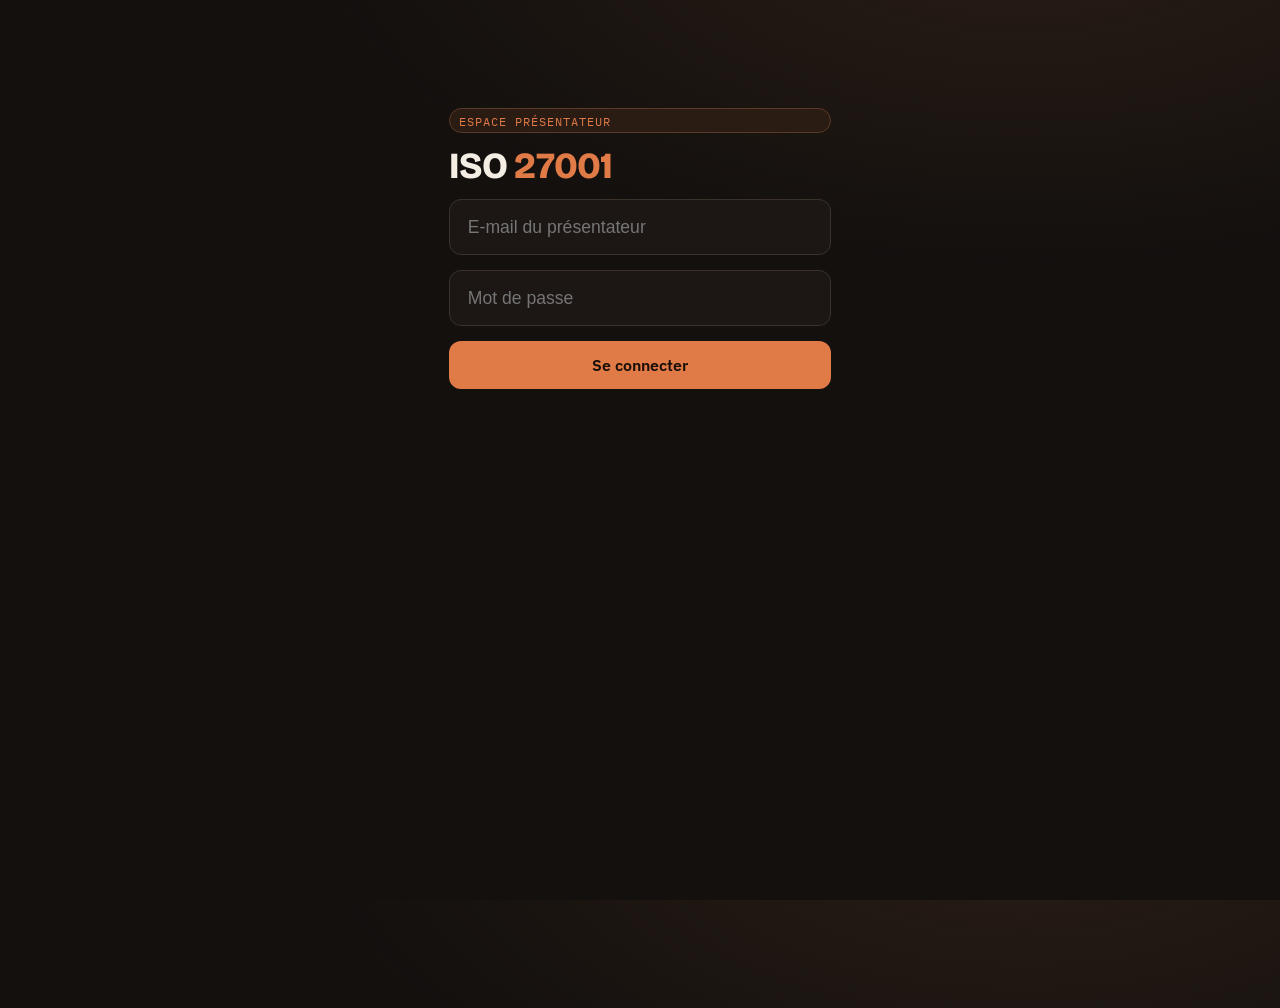
==== admin.html @ 8dc8e457 "Add files via upload" ====
<!DOCTYPE html>
<html lang="fr">
<head>
  <meta charset="utf-8">
  <meta name="viewport" content="width=device-width, initial-scale=1">
  <meta name="robots" content="noindex">
  <title>ISO 27001 · Présentateur</title>
  <link rel="preconnect" href="https://fonts.googleapis.com">
  <link rel="preconnect" href="https://fonts.gstatic.com" crossorigin>
  <link href="https://fonts.googleapis.com/css2?family=Bricolage+Grotesque:opsz,wght@12..96,700;12..96,800&family=IBM+Plex+Mono:wght@500;600&family=IBM+Plex+Sans:wght@400;600&display=swap" rel="stylesheet">
  <link rel="stylesheet" href="css/style.css">
</head>
<body>
  <div id="root"></div>
  <script src="js/vendor/supabase.js"></script>
  <script src="js/vendor/qrcode.js"></script>
  <script src="config.js"></script>
  <script src="js/backend.js"></script>
  <script src="js/admin.js"></script>
</body>
</html>
---- css/style.css ----
/* ISO 27001 — Le défi Maersk
   Palette chaude (terre cuite, ocre, sauge, prune) sur noir chaud. */
:root {
  --bg: #13100e;
  --bg-2: #1c1714;
  --surface: #241e1a;
  --surface-2: #2e2621;
  --line: #3a312b;
  --text: #f4ede4;
  --muted: #a89a8c;
  --accent: #e07a47;
  --gold: #e8b24a;
  --ok: #7fb27a;
  --bad: #e5534b;
  --alert: #d62f2f;
  --c0: #c4532b; --c0-ink: #fff;
  --c1: #d99a2b; --c1-ink: #1d140a;
  --c2: #4f7a4b; --c2-ink: #fff;
  --c3: #7d4370; --c3-ink: #fff;
  --radius: 14px;
  --font: 'IBM Plex Sans', system-ui, -apple-system, 'Segoe UI', sans-serif;
  --display: 'Bricolage Grotesque', 'IBM Plex Sans', system-ui, sans-serif;
  --mono: 'IBM Plex Mono', ui-monospace, monospace;
}
* { box-sizing: border-box; }
html, body { margin: 0; height: 100%; }
body {
  background: radial-gradient(1200px 600px at 80% -10%, #2a1d15 0%, transparent 60%), var(--bg);
  color: var(--text);
  font-family: var(--font);
  -webkit-font-smoothing: antialiased;
}
button { font: inherit; cursor: pointer; }
button:disabled { cursor: default; }
.hidden { display: none !important; }
.mono { font-family: var(--mono); }
.muted { color: var(--muted); }
.tag {
  display: inline-block; font-family: var(--mono); font-size: .78rem; letter-spacing: .08em;
  text-transform: uppercase; color: var(--accent); border: 1px solid #5a3a28;
  padding: .3em .7em; border-radius: 999px; background: #2a1b13;
}
.btn {
  border: 0; border-radius: 12px; padding: .9em 1.4em; font-weight: 600;
  background: var(--accent); color: #1a0f08; transition: transform .08s, filter .15s;
}
.btn:active { transform: scale(.98); }
.btn:hover { filter: brightness(1.08); }
.btn.ghost { background: transparent; color: var(--text); border: 1px solid var(--line); }
.btn.danger { background: var(--bad); color: #fff; }
.input {
  width: 100%; padding: .95em 1em; border-radius: 12px; border: 1px solid var(--line);
  background: var(--bg-2); color: var(--text); font-size: 1.1rem;
}
.input:focus { outline: 2px solid var(--accent); outline-offset: 1px; border-color: transparent; }
.error-msg { color: #ffb4ad; min-height: 1.3em; font-size: .95rem; }

/* ===================== PAGE JOUEUR ===================== */
.player { min-height: 100dvh; display: flex; flex-direction: column; max-width: 560px; margin: 0 auto; }
.p-top {
  display: flex; justify-content: space-between; align-items: center; gap: 1rem;
  padding: .9rem 1.1rem; border-bottom: 1px solid var(--line); font-size: .92rem;
}
.p-top .who { font-weight: 600; overflow: hidden; text-overflow: ellipsis; white-space: nowrap; }
.p-top .score { font-family: var(--mono); color: var(--gold); white-space: nowrap; }
.p-main { flex: 1; display: flex; flex-direction: column; padding: 1.3rem 1.1rem 1.6rem; gap: 1rem; }
.p-center { flex: 1; display: flex; flex-direction: column; justify-content: center; align-items: center; text-align: center; gap: 1rem; }
.brand { font-family: var(--display); font-weight: 800; font-size: 2.3rem; line-height: 1; letter-spacing: -.02em; }
.brand em { font-style: normal; color: var(--accent); }
.p-h1 { font-family: var(--display); font-size: 1.55rem; line-height: 1.15; margin: 0; font-weight: 700; }
.p-body { color: var(--muted); line-height: 1.5; margin: 0; }
.join-form { width: 100%; display: flex; flex-direction: column; gap: .7rem; margin-top: .6rem; }
.pulse-dot { width: 14px; height: 14px; border-radius: 50%; background: var(--accent); animation: pulse 1.4s infinite; }
@keyframes pulse { 0% { box-shadow: 0 0 0 0 rgba(224,122,71,.6); } 100% { box-shadow: 0 0 0 22px rgba(224,122,71,0); } }

.timer-bar { height: 8px; background: var(--surface); border-radius: 99px; overflow: hidden; }
.timer-bar > div { height: 100%; background: var(--gold); transform-origin: left; transition: transform .25s linear; }
.timer-bar.low > div { background: var(--bad); }
.q-meta { display: flex; justify-content: space-between; align-items: center; font-family: var(--mono); font-size: .85rem; color: var(--muted); }
.answers { display: grid; gap: .7rem; }
.ans {
  display: flex; align-items: center; gap: .9rem; text-align: left; width: 100%;
  border: 0; border-radius: var(--radius); padding: 1.05rem 1rem; min-height: 70px;
  font-size: 1.02rem; font-weight: 600; line-height: 1.25;
  box-shadow: inset 0 -4px 0 rgba(0,0,0,.25); transition: transform .08s, opacity .2s;
}
.ans:active { transform: scale(.985); }
.ans .shape { font-size: 1.25rem; width: 1.6rem; text-align: center; flex: none; }
.ans.c0 { background: var(--c0); color: var(--c0-ink); }
.ans.c1 { background: var(--c1); color: var(--c1-ink); }
.ans.c2 { background: var(--c2); color: var(--c2-ink); }
.ans.c3 { background: var(--c3); color: var(--c3-ink); }
.answers.locked .ans:not(.picked) { opacity: .28; }
.answers.locked .ans.picked { outline: 3px solid var(--text); outline-offset: 2px; }

.est-box { background: var(--surface); border-radius: var(--radius); padding: 1.3rem 1.1rem; display: flex; flex-direction: column; gap: 1rem; }
.est-value { font-family: var(--mono); font-size: 3rem; font-weight: 600; text-align: center; color: var(--gold); }
.est-value small { font-size: 1.2rem; color: var(--muted); margin-left: .2em; }
input[type=range] { width: 100%; accent-color: var(--accent); height: 34px; }
.est-steps { display: flex; gap: .5rem; }
.est-steps button { flex: 1; padding: .7em 0; border-radius: 10px; border: 1px solid var(--line); background: var(--bg-2); color: var(--text); font-family: var(--mono); }

.result-badge {
  width: 120px; height: 120px; border-radius: 50%; display: grid; place-items: center;
  font-size: 3.6rem; font-weight: 800; animation: pop .45s cubic-bezier(.2,1.6,.4,1);
}
.result-badge.ok { background: var(--ok); color: #0e1a0d; }
.result-badge.ko { background: var(--bad); color: #fff; }
.result-badge.none { background: var(--surface-2); color: var(--muted); }
@keyframes pop { from { transform: scale(.3); opacity: 0; } to { transform: scale(1); opacity: 1; } }
.gain { font-family: var(--mono); font-size: 2rem; color: var(--gold); font-weight: 600; }
.card { background: var(--surface); border-radius: var(--radius); padding: 1rem 1.1rem; text-align: left; width: 100%; line-height: 1.45; }
.card .lbl { font-family: var(--mono); font-size: .75rem; text-transform: uppercase; letter-spacing: .08em; color: var(--muted); margin-bottom: .3rem; }
.rank-line { display: flex; gap: .7rem; width: 100%; }
.rank-line .card { text-align: center; }
.rank-line .big { font-family: var(--mono); font-size: 1.6rem; font-weight: 600; }

.player.incident { background: repeating-linear-gradient(-45deg, #2a0b0b 0 14px, #200808 14px 28px); }
.alarm { font-family: var(--mono); color: #fff; background: var(--alert); padding: .45em .9em; border-radius: 8px; letter-spacing: .1em; animation: blink 1s steps(2) infinite; }
@keyframes blink { 50% { opacity: .35; } }

/* ===================== PAGE PRÉSENTATEUR ===================== */
.stage { position: fixed; inset: 0; display: flex; flex-direction: column; overflow: hidden; }
.stage-head {
  display: flex; justify-content: space-between; align-items: center;
  padding: 2.2vh 3.5vw 0; min-height: 7vh; font-size: clamp(14px, 1.4vw, 22px);
}
.stage-head .count { font-family: var(--mono); color: var(--muted); }
.stage-body { flex: 1; display: flex; flex-direction: column; padding: 2vh 3.5vw 2vh; min-height: 0; }
.s-title { font-family: var(--display); font-weight: 800; letter-spacing: -.02em; line-height: 1.05; margin: 0; }
.s-xl { font-size: clamp(36px, 5.6vw, 96px); }
.s-l  { font-size: clamp(28px, 3.5vw, 60px); }
.s-text { font-size: clamp(18px, 1.9vw, 32px); line-height: 1.45; color: #d9cfc4; max-width: 70ch; }

/* Lobby */
.lobby { display: grid; grid-template-columns: 1.2fr 1fr; gap: 4vw; align-items: center; height: 100%; }
.lobby .brand { font-size: clamp(48px, 7vw, 120px); }
.lobby .sub { font-size: clamp(18px, 1.8vw, 30px); color: var(--muted); margin-top: 2vh; }
.qr-card { background: #f4ede4; border-radius: 22px; padding: 2.2vw; display: flex; flex-direction: column; align-items: center; gap: 1.2vh; color: #1b1411; }
.qr-card img, .qr-card svg { width: min(30vw, 46vh); height: auto; image-rendering: pixelated; display: block; }
.qr-card .url { font-family: var(--mono); font-size: clamp(14px, 1.4vw, 24px); font-weight: 600; word-break: break-all; text-align: center; }
.big-count { font-family: var(--mono); font-size: clamp(40px, 5vw, 90px); color: var(--gold); font-weight: 600; line-height: 1; margin-top: 4vh; }
.big-count small { display: block; font-family: var(--font); font-size: clamp(14px, 1.3vw, 22px); color: var(--muted); font-weight: 400; margin-top: .4em; }
.names { display: flex; flex-wrap: wrap; gap: .5em; margin-top: 3vh; max-height: 22vh; overflow: hidden; }
.names span { background: var(--surface); border: 1px solid var(--line); padding: .35em .8em; border-radius: 999px; font-size: clamp(13px, 1.1vw, 20px); animation: pop .35s ease-out; }

/* Écrans narratifs */
.show { display: flex; flex-direction: column; justify-content: center; height: 100%; gap: 3.5vh; max-width: 85vw; }
.stage.incident { background: #120404; }
.stage.incident::before {
  content: ''; position: absolute; inset: 0; pointer-events: none;
  background: repeating-linear-gradient(0deg, rgba(255,255,255,.025) 0 2px, transparent 2px 4px);
  animation: scan 6s linear infinite;
}
@keyframes scan { to { background-position: 0 100vh; } }
.stage.incident .s-title { color: #fff; animation: glitch 2.4s infinite; }
.stage.incident .tag { color: #ffb3b3; border-color: #7a1f1f; background: #2b0909; }
@keyframes glitch {
  0%, 92%, 100% { text-shadow: none; transform: none; }
  93% { text-shadow: 4px 0 #ff2a2a, -4px 0 #ffb000; transform: translateX(-3px); }
  95% { text-shadow: -5px 0 #ff2a2a, 3px 0 #ffb000; transform: translateX(4px); }
  97% { text-shadow: 2px 0 #ff2a2a; transform: none; }
}
.flash { position: absolute; inset: 0; background: var(--alert); animation: flash 1.2s ease-out forwards; pointer-events: none; }
@keyframes flash { 0% { opacity: .85; } 100% { opacity: 0; } }
.ticker { position: absolute; left: 0; right: 0; bottom: 9vh; background: var(--alert); color: #fff; font-family: var(--mono); font-size: clamp(14px, 1.4vw, 24px); letter-spacing: .12em; padding: .6em 0; white-space: nowrap; overflow: hidden; }
.ticker span { display: inline-block; padding-left: 100%; animation: tick 14s linear infinite; }
@keyframes tick { to { transform: translateX(-100%); } }

/* Question */
.q-wrap { display: grid; grid-template-columns: 1fr auto; gap: 3vw; align-items: start; }
.q-wrap .s-title { font-size: clamp(26px, 3.2vw, 56px); }
.q-sub { font-size: clamp(16px, 1.6vw, 28px); color: var(--muted); margin-top: 1.5vh; line-height: 1.4; max-width: 60ch; }
.countdown { width: clamp(110px, 10vw, 190px); aspect-ratio: 1; position: relative; display: grid; place-items: center; }
.countdown svg { position: absolute; inset: 0; transform: rotate(-90deg); }
.countdown circle { fill: none; stroke-width: 9; }
.countdown .track { stroke: var(--surface-2); }
.countdown .prog { stroke: var(--gold); stroke-linecap: round; transition: stroke-dashoffset .25s linear, stroke .3s; }
.countdown.low .prog { stroke: var(--bad); }
.countdown .num { font-family: var(--mono); font-size: clamp(36px, 3.6vw, 70px); font-weight: 600; }
.answered-count { text-align: center; font-family: var(--mono); font-size: clamp(14px, 1.3vw, 22px); color: var(--muted); margin-top: 1vh; }
.answered-count b { color: var(--text); font-size: 1.4em; }

.tiles { display: grid; grid-template-columns: 1fr 1fr; gap: 1.6vh 1.4vw; margin-top: auto; padding-top: 3vh; }
.tile {
  position: relative; overflow: hidden; border-radius: 18px; padding: 2.4vh 1.6vw; min-height: 13vh;
  display: flex; align-items: center; gap: 1.2vw; font-size: clamp(18px, 1.9vw, 34px); font-weight: 600; line-height: 1.2;
  box-shadow: inset 0 -6px 0 rgba(0,0,0,.25); transition: opacity .5s, filter .5s, transform .5s;
}
.tile .shape { font-size: 1.2em; flex: none; width: 1.4em; text-align: center; }
.tile .label { position: relative; z-index: 1; flex: 1; }
.tile .shape, .tile .stat { position: relative; z-index: 1; }
.tile .fill { position: absolute; inset: 0; transform-origin: left; transform: scaleX(0); background: rgba(0,0,0,.28); transition: transform 1.1s cubic-bezier(.2,.8,.2,1); }
.tile .stat { font-family: var(--mono); font-size: .9em; opacity: 0; transition: opacity .4s .6s; }
.tile.c0 { background: var(--c0); color: var(--c0-ink); }
.tile.c1 { background: var(--c1); color: var(--c1-ink); }
.tile.c2 { background: var(--c2); color: var(--c2-ink); }
.tile.c3 { background: var(--c3); color: var(--c3-ink); }
.revealed .tile .stat { opacity: 1; }
.revealed .tile.wrong { opacity: .28; filter: saturate(.4); }
.revealed .tile.right { transform: scale(1.02); box-shadow: 0 0 0 4px var(--text), inset 0 -6px 0 rgba(0,0,0,.25); }

.explain {
  margin-top: 2.2vh; background: var(--surface); border-left: 5px solid var(--ok); border-radius: 12px;
  padding: 1.8vh 1.6vw; font-size: clamp(16px, 1.55vw, 27px); line-height: 1.45; animation: rise .5s ease-out;
}
.explain b { color: var(--ok); }
@keyframes rise { from { transform: translateY(14px); opacity: 0; } to { transform: none; opacity: 1; } }
.story { list-style: none; padding: 0; margin: 2vh 0 0; display: flex; flex-direction: column; gap: 1.1vh; }
.story li { font-size: clamp(16px, 1.6vw, 28px); line-height: 1.35; padding-left: 1.6em; position: relative; animation: rise .5s ease-out; }
.story li::before { content: '→'; position: absolute; left: 0; color: var(--accent); }
.story li.punch { font-family: var(--display); font-weight: 800; font-size: clamp(24px, 2.6vw, 46px); color: var(--gold); padding-left: 0; margin-top: 1vh; }
.story li.punch::before { content: none; }

/* Estimation */
.est-stage { margin-top: auto; padding-top: 3vh; }
.est-scale { position: relative; height: 26vh; display: flex; align-items: flex-end; gap: 4px; border-bottom: 2px solid var(--line); }
.est-scale .bar { flex: 1; background: var(--surface-2); border-radius: 6px 6px 0 0; transition: height 1s cubic-bezier(.2,.8,.2,1); height: 0; position: relative; }
.est-scale .bar.hit { background: var(--ok); }
.est-axis { display: flex; justify-content: space-between; font-family: var(--mono); color: var(--muted); font-size: clamp(12px, 1.1vw, 18px); margin-top: .6vh; }
.est-marker { position: absolute; bottom: -2px; top: -4vh; width: 3px; background: var(--gold); }
.est-marker span { position: absolute; top: -.2em; left: 50%; transform: translate(-50%, -100%); font-family: var(--mono); color: var(--gold); white-space: nowrap; font-size: clamp(16px, 1.6vw, 28px); font-weight: 600; }
.est-facts { display: flex; gap: 3vw; margin-top: 2vh; font-size: clamp(16px, 1.5vw, 26px); }
.est-facts b { font-family: var(--mono); color: var(--gold); }
.est-waiting { font-size: clamp(20px, 2.2vw, 38px); color: var(--muted); text-align: center; padding: 6vh 0; border: 2px dashed var(--line); border-radius: 18px; }

/* Classement */
.board { display: flex; flex-direction: column; gap: 1vh; margin-top: 3vh; position: relative; }
.row {
  display: grid; grid-template-columns: 4.5vw 1fr auto auto; gap: 1.5vw; align-items: center;
  background: var(--surface); border-radius: 12px; padding: 1.15vh 1.6vw; font-size: clamp(16px, 1.75vw, 30px);
  transition: transform .8s cubic-bezier(.2,.8,.2,1);
}
.row .rk { font-family: var(--mono); color: var(--muted); }
.row .nm { font-weight: 600; overflow: hidden; text-overflow: ellipsis; white-space: nowrap; }
.row .sc { font-family: var(--mono); color: var(--gold); }
.row .mv { font-family: var(--mono); font-size: .7em; min-width: 3.5em; text-align: right; }
.row .mv.up { color: var(--ok); }
.row .mv.down { color: var(--bad); }
.row:nth-child(1) { background: linear-gradient(90deg, #4a3514, var(--surface) 70%); }
.row:nth-child(1) .rk { color: var(--gold); }

/* Podium */
.podium { display: grid; grid-template-columns: 1fr 1fr 1fr; align-items: end; gap: 2vw; height: 52vh; margin-top: auto; }
.pod { display: flex; flex-direction: column; align-items: center; gap: 1.2vh; opacity: 0; transform: translateY(30px); transition: all .7s cubic-bezier(.2,1.3,.4,1); }
.pod.on { opacity: 1; transform: none; }
.pod .nm { font-family: var(--display); font-weight: 800; font-size: clamp(22px, 2.6vw, 48px); text-align: center; overflow-wrap: anywhere; }
.pod .sc { font-family: var(--mono); color: var(--muted); font-size: clamp(16px, 1.5vw, 26px); }
.pod .block { width: 100%; border-radius: 16px 16px 0 0; display: grid; place-items: center; font-family: var(--display); font-weight: 800; font-size: clamp(40px, 5vw, 96px); color: rgba(0,0,0,.45); }
.pod.p1 .block { height: 30vh; background: var(--gold); }
.pod.p2 .block { height: 21vh; background: #c9bfb4; }
.pod.p3 .block { height: 14vh; background: #b5734a; }
#confetti { position: absolute; inset: 0; pointer-events: none; }

/* Barre de contrôle */
.controls {
  display: flex; align-items: center; gap: .6rem; padding: .7rem 1rem; background: rgba(19,16,14,.92);
  border-top: 1px solid var(--line); font-size: 14px; z-index: 5; opacity: .35; transition: opacity .2s;
}
.controls:hover, .controls:focus-within { opacity: 1; }
.controls .btn { padding: .55em 1em; font-size: 14px; }
.controls .spacer { flex: 1; }
.controls label { display: flex; align-items: center; gap: .4em; color: var(--muted); }
.controls .kbd { font-family: var(--mono); color: var(--muted); font-size: 12px; }

.drawer { position: fixed; top: 0; right: 0; bottom: 0; width: min(420px, 90vw); background: var(--bg-2); border-left: 1px solid var(--line); z-index: 20; display: flex; flex-direction: column; box-shadow: -20px 0 50px rgba(0,0,0,.5); }
.drawer header { display: flex; justify-content: space-between; align-items: center; padding: 1rem 1.2rem; border-bottom: 1px solid var(--line); }
.drawer .list { overflow: auto; padding: .6rem 1rem 1rem; }
.drawer .pl { display: flex; justify-content: space-between; align-items: center; gap: .6rem; padding: .55rem .2rem; border-bottom: 1px solid var(--line); }
.drawer .pl.banned { opacity: .4; text-decoration: line-through; }
.drawer .pl button { padding: .35em .8em; font-size: 13px; }

.modal-back { position: fixed; inset: 0; background: rgba(0,0,0,.6); display: grid; place-items: center; z-index: 30; }
.modal { background: var(--bg-2); border: 1px solid var(--line); border-radius: 16px; padding: 1.6rem; width: min(440px, 92vw); display: flex; flex-direction: column; gap: .9rem; }
.modal h3 { margin: 0; font-family: var(--display); }

.login { max-width: 420px; margin: 12vh auto; padding: 0 1.2rem; display: flex; flex-direction: column; gap: .9rem; }
.login code { font-family: var(--mono); background: var(--surface); padding: .15em .4em; border-radius: 6px; word-break: break-all; }
.notice { background: var(--surface); border: 1px solid var(--line); border-radius: 12px; padding: 1rem; line-height: 1.5; font-size: .95rem; }
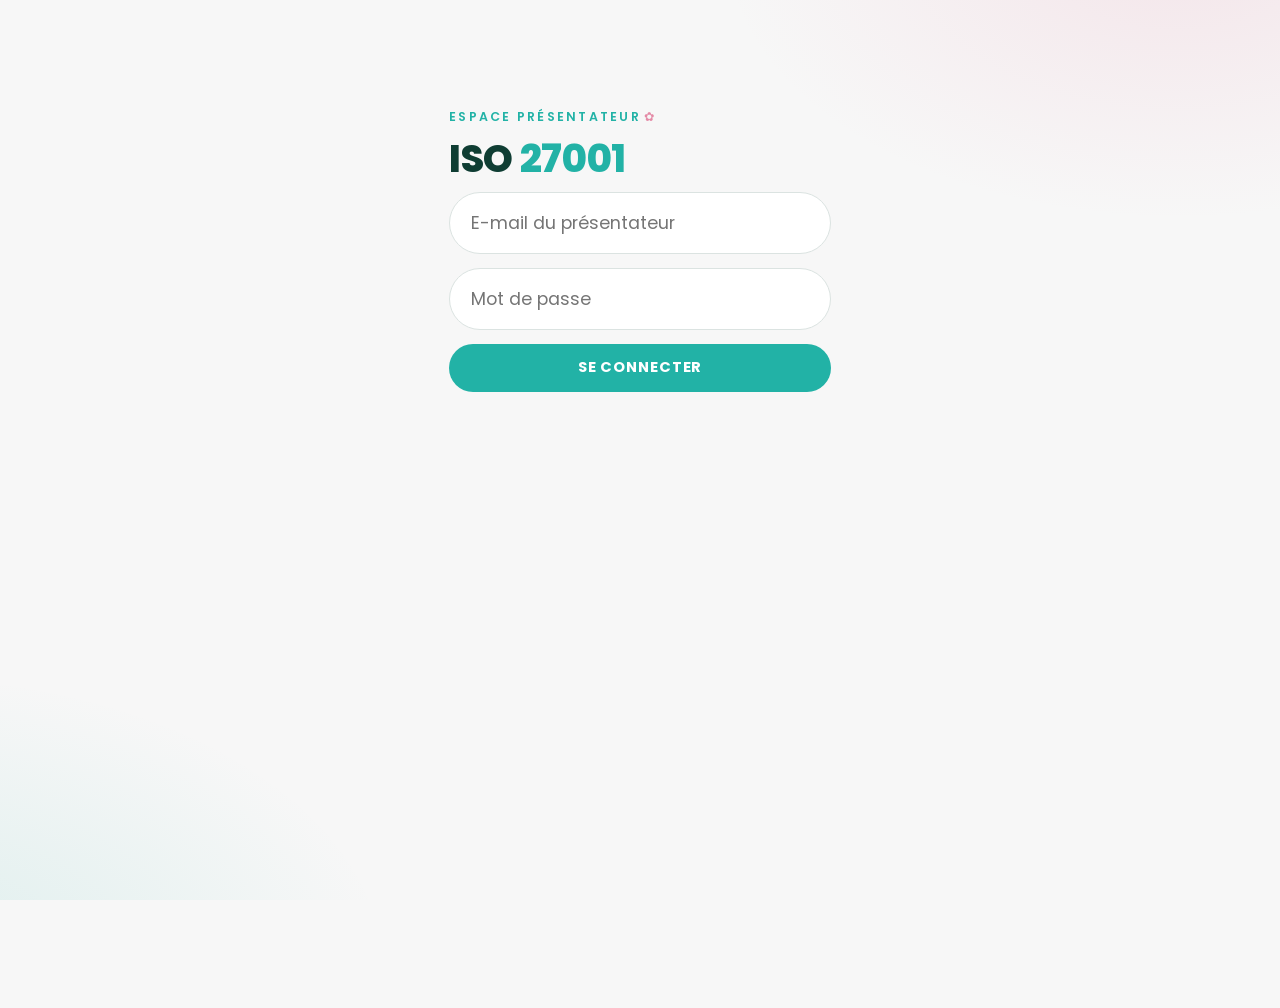
==== commit b83fde6e: "Add files via upload" ====
--- a/admin.html
+++ b/admin.html
@@ -7,7 +7,7 @@
   <title>ISO 27001 · Présentateur</title>
   <link rel="preconnect" href="https://fonts.googleapis.com">
   <link rel="preconnect" href="https://fonts.gstatic.com" crossorigin>
-  <link href="https://fonts.googleapis.com/css2?family=Bricolage+Grotesque:opsz,wght@12..96,700;12..96,800&family=IBM+Plex+Mono:wght@500;600&family=IBM+Plex+Sans:wght@400;600&display=swap" rel="stylesheet">
+  <link href="https://fonts.googleapis.com/css2?family=Playfair+Display:ital,wght@1,600&family=Poppins:wght@400;500;600;700;800&display=swap" rel="stylesheet">
   <link rel="stylesheet" href="css/style.css">
 </head>
 <body>
--- a/css/style.css
+++ b/css/style.css
@@ -1,59 +1,66 @@
 /* ISO 27001 — Le défi Maersk
    Palette chaude (terre cuite, ocre, sauge, prune) sur noir chaud. */
 :root {
-  --bg: #13100e;
-  --bg-2: #1c1714;
-  --surface: #241e1a;
-  --surface-2: #2e2621;
-  --line: #3a312b;
-  --text: #f4ede4;
-  --muted: #a89a8c;
-  --accent: #e07a47;
-  --gold: #e8b24a;
-  --ok: #7fb27a;
-  --bad: #e5534b;
-  --alert: #d62f2f;
-  --c0: #c4532b; --c0-ink: #fff;
-  --c1: #d99a2b; --c1-ink: #1d140a;
-  --c2: #4f7a4b; --c2-ink: #fff;
-  --c3: #7d4370; --c3-ink: #fff;
+  --bg: #f7f7f7;
+  --bg-2: #eef2f1;
+  --surface: #ffffff;
+  --surface-2: #e4eeec;
+  --line: #dbe3e1;
+  --text: #0f3d33;
+  --muted: #5f6b6a;
+  --accent: #22b2a6;
+  --accent-ink: #12877d;
+  --gold: #12877d;
+  --ok: #1f9d74;
+  --bad: #d64545;
+  --alert: #d64545;
+  --c0: #22b2a6; --c0-ink: #fff;
+  --c1: #0f3d33; --c1-ink: #fff;
+  --c2: #636b6f; --c2-ink: #fff;
+  --c3: #cdeae7; --c3-ink: #0f3d33;
   --radius: 14px;
-  --font: 'IBM Plex Sans', system-ui, -apple-system, 'Segoe UI', sans-serif;
-  --display: 'Bricolage Grotesque', 'IBM Plex Sans', system-ui, sans-serif;
-  --mono: 'IBM Plex Mono', ui-monospace, monospace;
+  --font: 'Poppins', system-ui, -apple-system, 'Segoe UI', sans-serif;
+  --display: 'Poppins', system-ui, sans-serif;
+  --mono: 'Poppins', system-ui, sans-serif;
 }
 * { box-sizing: border-box; }
 html, body { margin: 0; height: 100%; }
 body {
-  background: radial-gradient(1200px 600px at 80% -10%, #2a1d15 0%, transparent 60%), var(--bg);
+  background:
+    radial-gradient(900px 520px at 85% -10%, rgba(236,143,171,.20) 0%, transparent 60%),
+    radial-gradient(800px 500px at -10% 110%, rgba(176,150,220,.18) 0%, transparent 60%),
+    var(--bg);
+  background-attachment: fixed;
   color: var(--text);
   font-family: var(--font);
   -webkit-font-smoothing: antialiased;
 }
-button { font: inherit; cursor: pointer; }
+button, input { font: inherit; }
+button { cursor: pointer; }
 button:disabled { cursor: default; }
 .hidden { display: none !important; }
 .mono { font-family: var(--mono); }
 .muted { color: var(--muted); }
 .tag {
   display: inline-block; font-family: var(--mono); font-size: .78rem; letter-spacing: .08em;
-  text-transform: uppercase; color: var(--accent); border: 1px solid #5a3a28;
-  padding: .3em .7em; border-radius: 999px; background: #2a1b13;
+  text-transform: uppercase; color: var(--accent); border: 1px solid #ecc2d1;
+  padding: .3em .8em; border-radius: 999px; background: rgba(236,143,171,.10);
 }
 .btn {
-  border: 0; border-radius: 12px; padding: .9em 1.4em; font-weight: 600;
-  background: var(--accent); color: #1a0f08; transition: transform .08s, filter .15s;
+  border: 0; border-radius: 999px; padding: .9em 1.5em; font-weight: 600;
+  background: linear-gradient(135deg, #e47ba0, #c94f7c); color: #fff;
+  box-shadow: 0 6px 18px rgba(201,79,124,.25); transition: transform .08s, filter .15s;
 }
 .btn:active { transform: scale(.98); }
 .btn:hover { filter: brightness(1.08); }
-.btn.ghost { background: transparent; color: var(--text); border: 1px solid var(--line); }
-.btn.danger { background: var(--bad); color: #fff; }
+.btn.ghost { background: transparent; color: var(--text); border: 1px solid var(--line); box-shadow: none; }
+.btn.danger { background: var(--bad); color: #fff; box-shadow: none; }
 .input {
-  width: 100%; padding: .95em 1em; border-radius: 12px; border: 1px solid var(--line);
+  width: 100%; padding: .95em 1.2em; border-radius: 999px; border: 1px solid var(--line);
   background: var(--bg-2); color: var(--text); font-size: 1.1rem;
 }
 .input:focus { outline: 2px solid var(--accent); outline-offset: 1px; border-color: transparent; }
-.error-msg { color: #ffb4ad; min-height: 1.3em; font-size: .95rem; }
+.error-msg { color: var(--bad); min-height: 1.3em; font-size: .95rem; }
 
 /* ===================== PAGE JOUEUR ===================== */
 .player { min-height: 100dvh; display: flex; flex-direction: column; max-width: 560px; margin: 0 auto; }
@@ -65,22 +72,26 @@
 .p-top .score { font-family: var(--mono); color: var(--gold); white-space: nowrap; }
 .p-main { flex: 1; display: flex; flex-direction: column; padding: 1.3rem 1.1rem 1.6rem; gap: 1rem; }
 .p-center { flex: 1; display: flex; flex-direction: column; justify-content: center; align-items: center; text-align: center; gap: 1rem; }
-.brand { font-family: var(--display); font-weight: 800; font-size: 2.3rem; line-height: 1; letter-spacing: -.02em; }
+.brand { font-family: var(--display); font-weight: 700; font-size: 2.4rem; line-height: 1.02; letter-spacing: -.01em; }
 .brand em { font-style: normal; color: var(--accent); }
-.p-h1 { font-family: var(--display); font-size: 1.55rem; line-height: 1.15; margin: 0; font-weight: 700; }
+.brand i { font-style: italic; font-weight: 600; color: var(--gold); }
+.spark { color: var(--gold); display: inline-block; animation: twinkle 2.6s ease-in-out infinite; }
+.spark.s2 { animation-delay: 1.3s; color: var(--accent); font-size: .6em; vertical-align: super; }
+@keyframes twinkle { 0%,100% { opacity: .35; transform: scale(.8) rotate(0); } 50% { opacity: 1; transform: scale(1.1) rotate(20deg); } }
+.p-h1 { font-family: var(--display); font-size: 1.55rem; line-height: 1.2; margin: 0; font-weight: 600; }
 .p-body { color: var(--muted); line-height: 1.5; margin: 0; }
 .join-form { width: 100%; display: flex; flex-direction: column; gap: .7rem; margin-top: .6rem; }
 .pulse-dot { width: 14px; height: 14px; border-radius: 50%; background: var(--accent); animation: pulse 1.4s infinite; }
-@keyframes pulse { 0% { box-shadow: 0 0 0 0 rgba(224,122,71,.6); } 100% { box-shadow: 0 0 0 22px rgba(224,122,71,0); } }
-
-.timer-bar { height: 8px; background: var(--surface); border-radius: 99px; overflow: hidden; }
+@keyframes pulse { 0% { box-shadow: 0 0 0 0 rgba(236,143,171,.6); } 100% { box-shadow: 0 0 0 22px rgba(236,143,171,0); } }
+
+.timer-bar { height: 8px; background: var(--surface-2); border-radius: 99px; overflow: hidden; }
 .timer-bar > div { height: 100%; background: var(--gold); transform-origin: left; transition: transform .25s linear; }
 .timer-bar.low > div { background: var(--bad); }
 .q-meta { display: flex; justify-content: space-between; align-items: center; font-family: var(--mono); font-size: .85rem; color: var(--muted); }
 .answers { display: grid; gap: .7rem; }
 .ans {
   display: flex; align-items: center; gap: .9rem; text-align: left; width: 100%;
-  border: 0; border-radius: var(--radius); padding: 1.05rem 1rem; min-height: 70px;
+  border: 0; border-radius: var(--radius); padding: 1.05rem 1.1rem; min-height: 70px;
   font-size: 1.02rem; font-weight: 600; line-height: 1.25;
   box-shadow: inset 0 -4px 0 rgba(0,0,0,.25); transition: transform .08s, opacity .2s;
 }
@@ -93,10 +104,11 @@
 .answers.locked .ans:not(.picked) { opacity: .28; }
 .answers.locked .ans.picked { outline: 3px solid var(--text); outline-offset: 2px; }
 
-.est-box { background: var(--surface); border-radius: var(--radius); padding: 1.3rem 1.1rem; display: flex; flex-direction: column; gap: 1rem; }
+.est-box { background: var(--surface); border: 1px solid var(--line); border-radius: var(--radius); padding: 1.3rem 1.1rem; display: flex; flex-direction: column; gap: 1rem; }
 .est-value { font-family: var(--mono); font-size: 3rem; font-weight: 600; text-align: center; color: var(--gold); }
 .est-value small { font-size: 1.2rem; color: var(--muted); margin-left: .2em; }
 input[type=range] { width: 100%; accent-color: var(--accent); height: 34px; }
+input[type=checkbox] { accent-color: var(--accent); }
 .est-steps { display: flex; gap: .5rem; }
 .est-steps button { flex: 1; padding: .7em 0; border-radius: 10px; border: 1px solid var(--line); background: var(--bg-2); color: var(--text); font-family: var(--mono); }
 
@@ -104,12 +116,12 @@
   width: 120px; height: 120px; border-radius: 50%; display: grid; place-items: center;
   font-size: 3.6rem; font-weight: 800; animation: pop .45s cubic-bezier(.2,1.6,.4,1);
 }
-.result-badge.ok { background: var(--ok); color: #0e1a0d; }
+.result-badge.ok { background: var(--ok); color: #fff; }
 .result-badge.ko { background: var(--bad); color: #fff; }
 .result-badge.none { background: var(--surface-2); color: var(--muted); }
 @keyframes pop { from { transform: scale(.3); opacity: 0; } to { transform: scale(1); opacity: 1; } }
 .gain { font-family: var(--mono); font-size: 2rem; color: var(--gold); font-weight: 600; }
-.card { background: var(--surface); border-radius: var(--radius); padding: 1rem 1.1rem; text-align: left; width: 100%; line-height: 1.45; }
+.card { background: transparent; border-top: 1px solid var(--line); border-radius: 0; padding: .9rem .1rem .2rem; text-align: left; width: 100%; line-height: 1.45; }
 .card .lbl { font-family: var(--mono); font-size: .75rem; text-transform: uppercase; letter-spacing: .08em; color: var(--muted); margin-bottom: .3rem; }
 .rank-line { display: flex; gap: .7rem; width: 100%; }
 .rank-line .card { text-align: center; }
@@ -118,6 +130,25 @@
 .player.incident { background: repeating-linear-gradient(-45deg, #2a0b0b 0 14px, #200808 14px 28px); }
 .alarm { font-family: var(--mono); color: #fff; background: var(--alert); padding: .45em .9em; border-radius: 8px; letter-spacing: .1em; animation: blink 1s steps(2) infinite; }
 @keyframes blink { 50% { opacity: .35; } }
+
+.multi-list { display: flex; flex-direction: column; gap: .7rem; }
+.mitem { background: transparent; border-top: 1px solid var(--line); border-radius: 0; padding: .8rem .1rem .2rem; display: flex; flex-direction: column; gap: .6rem; }
+.mtext { font-size: .98rem; line-height: 1.35; }
+.mtext b { color: var(--accent); }
+.chips { display: grid; grid-template-columns: repeat(4, 1fr); gap: .4rem; }
+.chips.two { grid-template-columns: 1fr 1fr; }
+.chip { border: 1px solid var(--line); background: var(--bg-2); color: var(--text); border-radius: 999px; padding: .55em .4em; font-size: .88rem; font-weight: 600; }
+.chip.on.c0 { background: var(--c0); color: var(--c0-ink); border-color: transparent; }
+.chip.on.c1 { background: var(--c1); color: var(--c1-ink); border-color: transparent; }
+.chip.on.c2 { background: var(--c2); color: var(--c2-ink); border-color: transparent; }
+.chip.on.c3 { background: var(--c3); color: var(--c3-ink); border-color: transparent; }
+.multi-list.locked .chip:not(.on) { opacity: .35; }
+.mres { display: flex; justify-content: space-between; gap: .8rem; padding: .45rem 0; border-top: 1px solid var(--line); font-size: .92rem; }
+.mres:first-of-type { border-top: 0; }
+.mres b { white-space: nowrap; }
+.mres.ok b { color: var(--ok); }
+.mres.ko b { color: var(--bad); }
+.result-badge.small { font-size: 2.1rem; }
 
 /* ===================== PAGE PRÉSENTATEUR ===================== */
 .stage { position: fixed; inset: 0; display: flex; flex-direction: column; overflow: hidden; }
@@ -127,16 +158,17 @@
 }
 .stage-head .count { font-family: var(--mono); color: var(--muted); }
 .stage-body { flex: 1; display: flex; flex-direction: column; padding: 2vh 3.5vw 2vh; min-height: 0; }
-.s-title { font-family: var(--display); font-weight: 800; letter-spacing: -.02em; line-height: 1.05; margin: 0; }
+.s-title { font-family: var(--display); font-weight: 700; letter-spacing: -.01em; line-height: 1.08; margin: 0; }
 .s-xl { font-size: clamp(36px, 5.6vw, 96px); }
 .s-l  { font-size: clamp(28px, 3.5vw, 60px); }
-.s-text { font-size: clamp(18px, 1.9vw, 32px); line-height: 1.45; color: #d9cfc4; max-width: 70ch; }
+.s-text { font-size: clamp(18px, 1.9vw, 32px); line-height: 1.45; color: #5a4650; max-width: 70ch; }
 
 /* Lobby */
 .lobby { display: grid; grid-template-columns: 1.2fr 1fr; gap: 4vw; align-items: center; height: 100%; }
 .lobby .brand { font-size: clamp(48px, 7vw, 120px); }
+.lobby .sub { font-style: normal; }
 .lobby .sub { font-size: clamp(18px, 1.8vw, 30px); color: var(--muted); margin-top: 2vh; }
-.qr-card { background: #f4ede4; border-radius: 22px; padding: 2.2vw; display: flex; flex-direction: column; align-items: center; gap: 1.2vh; color: #1b1411; }
+.qr-card { background: #fdf3f6; border-radius: 28px; box-shadow: 0 0 0 8px rgba(236,143,171,.16), 0 24px 60px rgba(120,60,80,.14); border: 1px solid var(--line); padding: 2.2vw; display: flex; flex-direction: column; align-items: center; gap: 1.2vh; color: #3a1626; }
 .qr-card img, .qr-card svg { width: min(30vw, 46vh); height: auto; image-rendering: pixelated; display: block; }
 .qr-card .url { font-family: var(--mono); font-size: clamp(14px, 1.4vw, 24px); font-weight: 600; word-break: break-all; text-align: center; }
 .big-count { font-family: var(--mono); font-size: clamp(40px, 5vw, 90px); color: var(--gold); font-weight: 600; line-height: 1; margin-top: 4vh; }
@@ -183,7 +215,7 @@
 
 .tiles { display: grid; grid-template-columns: 1fr 1fr; gap: 1.6vh 1.4vw; margin-top: auto; padding-top: 3vh; }
 .tile {
-  position: relative; overflow: hidden; border-radius: 18px; padding: 2.4vh 1.6vw; min-height: 13vh;
+  position: relative; overflow: hidden; border-radius: 26px; padding: 2.4vh 1.6vw; min-height: 13vh;
   display: flex; align-items: center; gap: 1.2vw; font-size: clamp(18px, 1.9vw, 34px); font-weight: 600; line-height: 1.2;
   box-shadow: inset 0 -6px 0 rgba(0,0,0,.25); transition: opacity .5s, filter .5s, transform .5s;
 }
@@ -201,16 +233,36 @@
 .revealed .tile.right { transform: scale(1.02); box-shadow: 0 0 0 4px var(--text), inset 0 -6px 0 rgba(0,0,0,.25); }
 
 .explain {
-  margin-top: 2.2vh; background: var(--surface); border-left: 5px solid var(--ok); border-radius: 12px;
+  margin-top: 2.2vh; background: transparent; border-left: 3px solid var(--accent); border-radius: 0;
   padding: 1.8vh 1.6vw; font-size: clamp(16px, 1.55vw, 27px); line-height: 1.45; animation: rise .5s ease-out;
 }
-.explain b { color: var(--ok); }
+.explain b { color: var(--accent); }
 @keyframes rise { from { transform: translateY(14px); opacity: 0; } to { transform: none; opacity: 1; } }
 .story { list-style: none; padding: 0; margin: 2vh 0 0; display: flex; flex-direction: column; gap: 1.1vh; }
 .story li { font-size: clamp(16px, 1.6vw, 28px); line-height: 1.35; padding-left: 1.6em; position: relative; animation: rise .5s ease-out; }
-.story li::before { content: '→'; position: absolute; left: 0; color: var(--accent); }
-.story li.punch { font-family: var(--display); font-weight: 800; font-size: clamp(24px, 2.6vw, 46px); color: var(--gold); padding-left: 0; margin-top: 1vh; }
+.story li::before { content: '✦'; position: absolute; left: 0; color: var(--accent); }
+.story li.punch { font-family: var(--display); font-weight: 700; font-style: italic; font-size: clamp(24px, 2.6vw, 46px); color: var(--gold); padding-left: 0; margin-top: 1vh; }
 .story li.punch::before { content: none; }
+
+/* Votes */
+.tiles.duo .tile { min-height: 18vh; font-size: clamp(22px, 2.4vw, 42px); }
+.revealed.neutral .tile .fill { background: rgba(0,0,0,.32); }
+.tile .label small.was { display: block; font-size: .55em; font-weight: 500; opacity: .85; margin-top: .3em; font-family: var(--mono); }
+.changed { margin-top: 2vh; font-size: clamp(18px, 1.8vw, 32px); }
+.changed b { font-family: var(--mono); color: var(--gold); font-size: 1.4em; margin-right: .2em; }
+.mstage { margin-top: auto; padding-top: 2vh; display: flex; flex-direction: column; gap: 1.4vh; }
+.mlegend { display: flex; gap: 2vw; font-size: clamp(14px, 1.3vw, 22px); color: var(--muted); }
+.mlegend span { display: flex; align-items: center; gap: .5em; }
+.mlegend .sw { width: 1em; height: 1em; border-radius: 50%; display: inline-block; }
+.sw.c0, .seg.c0 { background: var(--c0); } .sw.c1, .seg.c1 { background: var(--c1); }
+.sw.c2, .seg.c2 { background: var(--c2); } .sw.c3, .seg.c3 { background: var(--c3); }
+.ink.c0 { color: #c4467a; } .ink.c1 { color: #c4703a; } .ink.c2 { color: #3f8468; } .ink.c3 { color: #7553b6; }
+.mrow { display: grid; grid-template-columns: 1.5fr 1.6fr 13vw; gap: 1.6vw; align-items: center; font-size: clamp(15px, 1.5vw, 26px); }
+.mitem-t { line-height: 1.25; }
+.mbar { display: flex; height: 3.2vh; border-radius: 999px; overflow: hidden; background: var(--surface-2); }
+.mbar .seg { height: 100%; transition: width 1s cubic-bezier(.2,.8,.2,1), opacity .5s; }
+.mbar .seg.dim { opacity: .25; }
+.mans { font-size: .95em; white-space: nowrap; }
 
 /* Estimation */
 .est-stage { margin-top: auto; padding-top: 3vh; }
@@ -228,7 +280,7 @@
 .board { display: flex; flex-direction: column; gap: 1vh; margin-top: 3vh; position: relative; }
 .row {
   display: grid; grid-template-columns: 4.5vw 1fr auto auto; gap: 1.5vw; align-items: center;
-  background: var(--surface); border-radius: 12px; padding: 1.15vh 1.6vw; font-size: clamp(16px, 1.75vw, 30px);
+  background: transparent; border-bottom: 1px solid var(--line); border-radius: 0; padding: 1.15vh 1.6vw; font-size: clamp(16px, 1.75vw, 30px);
   transition: transform .8s cubic-bezier(.2,.8,.2,1);
 }
 .row .rk { font-family: var(--mono); color: var(--muted); }
@@ -237,24 +289,26 @@
 .row .mv { font-family: var(--mono); font-size: .7em; min-width: 3.5em; text-align: right; }
 .row .mv.up { color: var(--ok); }
 .row .mv.down { color: var(--bad); }
-.row:nth-child(1) { background: linear-gradient(90deg, #4a3514, var(--surface) 70%); }
+.row:nth-child(1) { background: linear-gradient(90deg, #fbe6cf, transparent 70%); }
+.row:nth-child(2) { background: linear-gradient(90deg, #f8e1ea, transparent 70%); }
 .row:nth-child(1) .rk { color: var(--gold); }
 
 /* Podium */
 .podium { display: grid; grid-template-columns: 1fr 1fr 1fr; align-items: end; gap: 2vw; height: 52vh; margin-top: auto; }
 .pod { display: flex; flex-direction: column; align-items: center; gap: 1.2vh; opacity: 0; transform: translateY(30px); transition: all .7s cubic-bezier(.2,1.3,.4,1); }
 .pod.on { opacity: 1; transform: none; }
-.pod .nm { font-family: var(--display); font-weight: 800; font-size: clamp(22px, 2.6vw, 48px); text-align: center; overflow-wrap: anywhere; }
+.pod .nm { font-family: var(--display); font-weight: 700; font-style: italic; font-size: clamp(22px, 2.6vw, 48px); text-align: center; overflow-wrap: anywhere; }
 .pod .sc { font-family: var(--mono); color: var(--muted); font-size: clamp(16px, 1.5vw, 26px); }
-.pod .block { width: 100%; border-radius: 16px 16px 0 0; display: grid; place-items: center; font-family: var(--display); font-weight: 800; font-size: clamp(40px, 5vw, 96px); color: rgba(0,0,0,.45); }
-.pod.p1 .block { height: 30vh; background: var(--gold); }
-.pod.p2 .block { height: 21vh; background: #c9bfb4; }
-.pod.p3 .block { height: 14vh; background: #b5734a; }
+.pod .block { width: 100%; border-radius: 28px 28px 0 0; display: grid; place-items: center; font-family: var(--display); font-weight: 700; font-size: clamp(40px, 5vw, 96px); color: rgba(0,0,0,.45); }
+.pod.p1 .block { height: 30vh; background: linear-gradient(160deg, #f8dcae, #e9b46e); }
+.pod.p2 .block { height: 21vh; background: linear-gradient(160deg, #eadbe1, #c7aebb); }
+.pod.p3 .block { height: 14vh; background: linear-gradient(160deg, #f0b9a8, #c9846f); }
+.pod .crown { font-size: clamp(22px, 2.4vw, 40px); color: var(--gold); line-height: 1; }
 #confetti { position: absolute; inset: 0; pointer-events: none; }
 
 /* Barre de contrôle */
 .controls {
-  display: flex; align-items: center; gap: .6rem; padding: .7rem 1rem; background: rgba(19,16,14,.92);
+  display: flex; align-items: center; gap: .6rem; padding: .7rem 1rem; background: rgba(255,255,255,.92);
   border-top: 1px solid var(--line); font-size: 14px; z-index: 5; opacity: .35; transition: opacity .2s;
 }
 .controls:hover, .controls:focus-within { opacity: 1; }
@@ -276,4 +330,99 @@
 
 .login { max-width: 420px; margin: 12vh auto; padding: 0 1.2rem; display: flex; flex-direction: column; gap: .9rem; }
 .login code { font-family: var(--mono); background: var(--surface); padding: .15em .4em; border-radius: 6px; word-break: break-all; }
-.notice { background: var(--surface); border: 1px solid var(--line); border-radius: 12px; padding: 1rem; line-height: 1.5; font-size: .95rem; }
+.notice { background: var(--surface); border: 1px solid var(--line); border-radius: 16px; padding: 1rem; line-height: 1.5; font-size: .95rem; }
+
+
+/* =====================================================================
+   Thème « corporate » : gris clair, vert profond, turquoise (v3)
+   ===================================================================== */
+body { background: var(--bg); background-attachment: initial; }
+.tag {
+  border: 0; background: none; padding: 0; border-radius: 0;
+  color: var(--accent); font-family: var(--font); font-weight: 600;
+  letter-spacing: .18em; font-size: .78rem;
+}
+.btn {
+  border-radius: 10px; background: var(--accent); color: #fff; box-shadow: none;
+  text-transform: uppercase; letter-spacing: .06em; font-weight: 700; font-size: .92rem;
+}
+.btn:hover { filter: brightness(.95); }
+.input { border-radius: 10px; background: #fff; }
+.brand { font-family: var(--display); font-weight: 800; text-transform: uppercase; letter-spacing: -.01em; line-height: .98; color: var(--text); }
+.brand em { color: var(--accent); }
+.brand i { font-style: normal; font-weight: 800; color: var(--text); }
+.spark { display: none !important; }
+.p-h1 { font-weight: 700; color: var(--text); }
+.s-title { font-weight: 800; letter-spacing: -.015em; color: var(--text); }
+.s-l { text-transform: uppercase; }
+.q-wrap .s-title { font-weight: 700; }
+.ans, .tile { border-radius: 14px; box-shadow: none; }
+.ans.c3, .tile.c3 { border: 1px solid #b6dfda; }
+.qr-card { background: #fff; border-radius: 16px; box-shadow: none; border: 1px solid var(--line); }
+.qr-card .url { color: var(--text); }
+.names span { border-radius: 8px; }
+.result-badge.ok { background: var(--accent); }
+.result-badge.none { background: var(--surface-2); color: var(--text); }
+.gain, .est-value, .big-count, .row .sc, .changed b { color: var(--accent-ink); }
+.mtext b, .explain b { color: var(--accent-ink); }
+.explain { border-left-color: var(--accent); }
+.chip { border-radius: 8px; background: #fff; }
+.row:nth-child(1) { background: linear-gradient(90deg, #d6f0ed, transparent 70%); }
+.row:nth-child(2) { background: linear-gradient(90deg, #e9f1ef, transparent 70%); }
+.row:nth-child(1) .rk { color: var(--accent-ink); }
+.pod .nm { font-style: normal; font-weight: 800; text-transform: uppercase; }
+.pod .crown { display: none; }
+.pod .block { border-radius: 14px 14px 0 0; color: rgba(255,255,255,.9); }
+.pod.p1 .block { background: var(--accent); }
+.pod.p2 .block { background: var(--text); }
+.pod.p3 .block { background: var(--c2); }
+.story li.punch { font-style: normal; color: var(--accent-ink); }
+.ink.c0 { color: var(--accent-ink); } .ink.c1 { color: var(--text); } .ink.c2 { color: var(--c2); } .ink.c3 { color: #4a9f97; }
+.mbar .seg.dim { opacity: .2; }
+.countdown .prog { stroke: var(--accent); }
+.timer-bar > div { background: var(--accent); }
+.lobby .sub { color: var(--muted); }
+.mlegend .sw.c3 { border: 1px solid #b6dfda; }
+.controls .btn { text-transform: none; letter-spacing: 0; font-weight: 600; }
+.drawer, .modal { background: #fff; }
+.story li::before { content: ''; width: .45em; height: .45em; background: var(--accent); top: .5em; }
+.seg.c3, .mlegend .sw.c3 { background: #7fcfc6; border: 0; }
+.ink.c3 { color: #2f8f86; }
+
+/* =====================================================================
+   Touches féminines sur la base vert / turquoise (v3.1)
+   ===================================================================== */
+:root {
+  --rose: #e48aa6; --rose-deep: #c9587f; --rose-soft: #fbe7ee;
+  --c3: #e48aa6; --c3-ink: #0f3d33;
+  --serif: 'Playfair Display', Georgia, serif;
+}
+body {
+  background:
+    radial-gradient(700px 420px at 92% -6%, rgba(228,138,166,.16) 0%, transparent 65%),
+    radial-gradient(760px 460px at -8% 108%, rgba(34,178,166,.12) 0%, transparent 65%),
+    var(--bg);
+  background-attachment: fixed;
+}
+.brand i { font-family: var(--serif); font-style: italic; font-weight: 600; text-transform: none; color: var(--rose-deep); letter-spacing: 0; }
+.spark { display: inline-block !important; color: var(--rose); }
+.spark.s2 { color: var(--accent); }
+.btn, .input, .chip { border-radius: 999px; }
+.ans { border-radius: 20px; }
+.tile { border-radius: 24px; }
+.ans.c3, .tile.c3 { border: 0; }
+.qr-card { border-radius: 28px; box-shadow: 0 0 0 10px var(--rose-soft); border-color: #f3cfdb; }
+.names span { border-radius: 999px; border-color: #f0d3dd; }
+.result-badge { box-shadow: 0 0 0 10px var(--rose-soft); }
+.explain b, .mtext b { color: var(--rose-deep); }
+.explain { border-left-color: var(--rose); }
+.story li::before { background: var(--rose); border-radius: 50%; }
+.story li.punch { font-family: var(--serif); font-style: italic; font-weight: 600; color: var(--rose-deep); }
+.row:nth-child(2) { background: linear-gradient(90deg, var(--rose-soft), transparent 70%); }
+.pod.p3 .block { background: var(--rose); color: rgba(15,61,51,.75); }
+.pod .block { border-radius: 26px 26px 0 0; }
+.ink.c3 { color: var(--rose-deep); }
+.seg.c3, .mlegend .sw.c3 { background: var(--rose); }
+.tag::after { content: ' ✿'; color: var(--rose); letter-spacing: 0; }
+.p-top .who::before { content: '✿ '; color: var(--rose); }
+.est-box { border-radius: 24px; }
